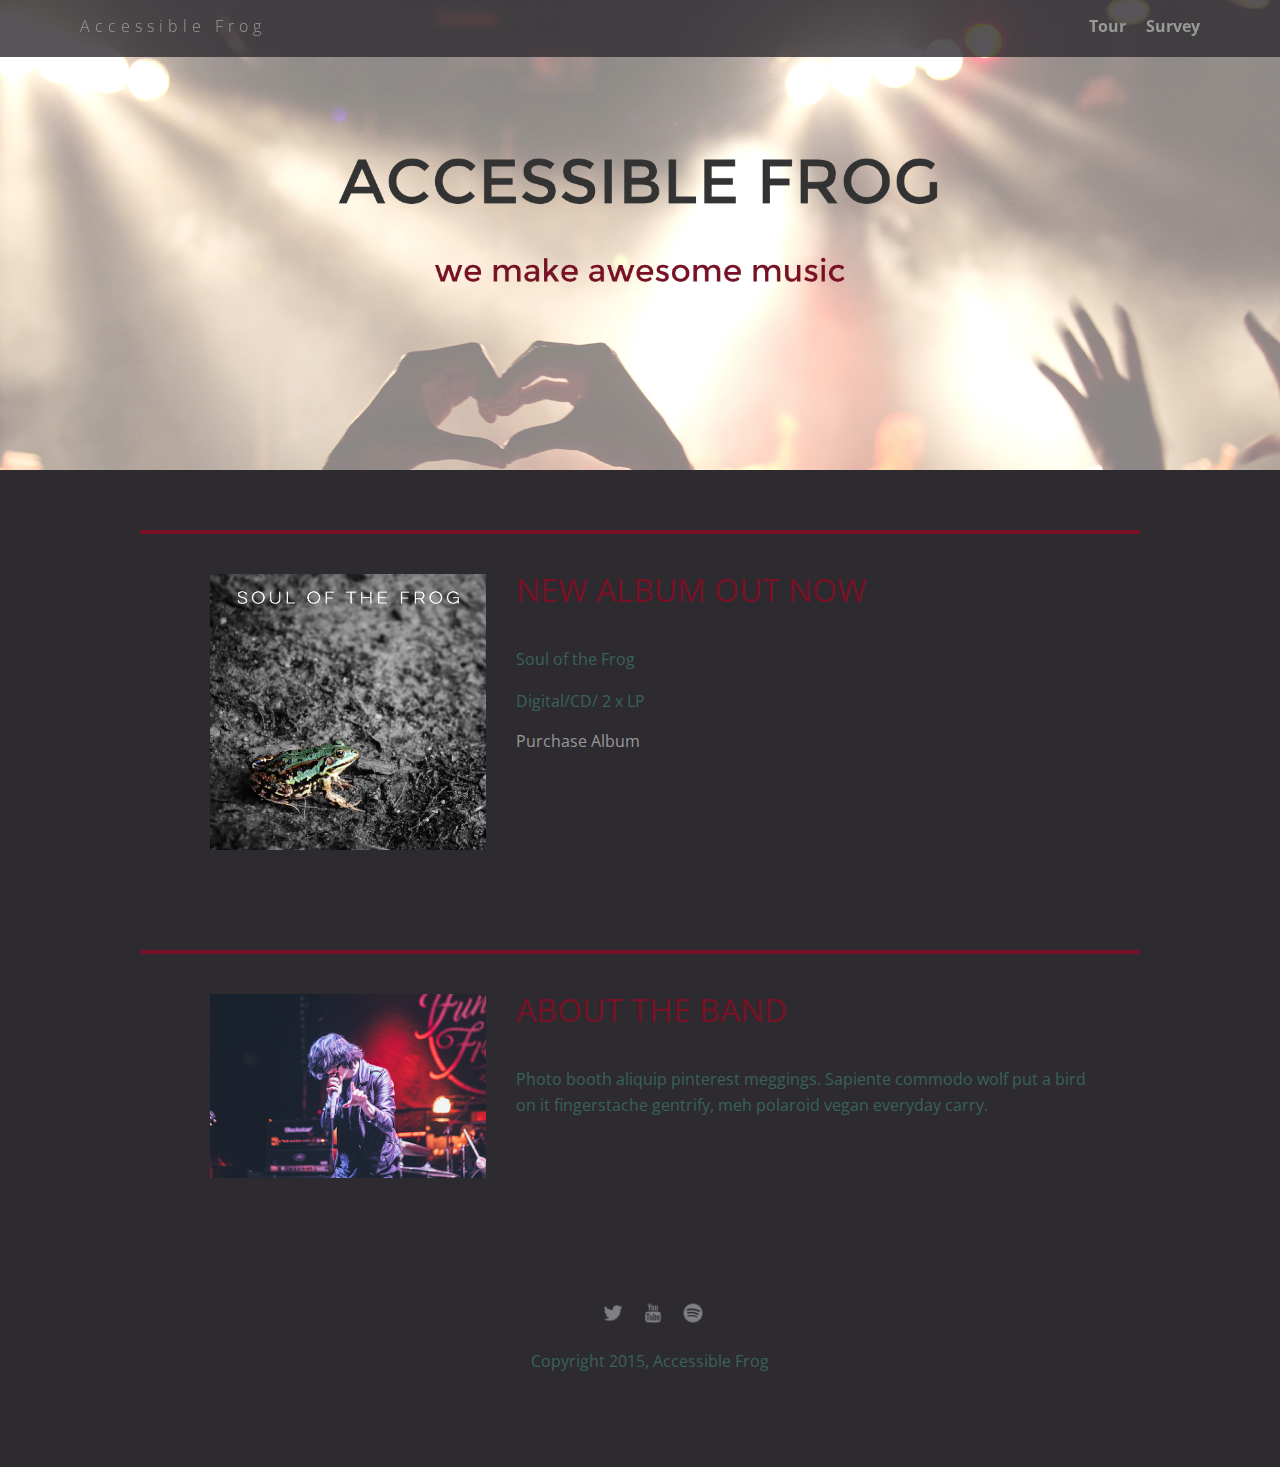
==== index.html @ b2b92a9b "upload starter files" ====
<!doctype html>
<html>
  <head>
      <meta charset="utf-8">
      <link href="css/styles.css" rel="stylesheet" type="text/css" />
      <meta name="viewport" content="width=device-width, initial-scale=1, maximum-scale=1, user-scalable=0"/>
      <link href='https://fonts.googleapis.com/css?family=Open+Sans:400,300,600' rel='stylesheet' type='text/css'>
      <title>Accessible Frog</title>
  </head>

  <body>
    <div class="main-nav">
      <ul class="nav">
        <li class="name"><a href="#">Accessible Frog</a></li>
        <li><a href="tour.html">Tour</a></li>
        <li><a href="survey.html">Survey</a></li>
      </ul>
    </div>

    <header>
    </header>

    <main>
      <div class="card">
        <div class="flex">
          <img class="photo" src= "img/soul_of_the_frog.jpg">
          <div class="information">
            <p class="heading">New album out now</p>
            <p>Soul of the Frog</p>
            <p>Digital/CD/ 2 x LP</p>
            <a href="#" class="buy">Purchase Album</a>
          </div>
        </div>
      </div>

      <div class="card">
        <div class="flex">
          <img class="photo" src= "img/lead_singer.jpg">
          <div class="information">
            <p class="heading">About the band</p>
            <p>Photo booth aliquip pinterest meggings. Sapiente commodo wolf put a bird on it fingerstache gentrify, meh polaroid vegan everyday carry.</p>
          </div>
        </div>
      </div>
    </main>

    <footer>
      <ul>
        <li><a href="#" class="social twitter"></a></li>
        <li><a href="#" class="social youtube"></a></li>
        <li><a href="#" class="social spotify"></a></li>
      </ul>
      <p class="copyright">Copyright 2015, Accessible Frog</p>
    </footer>

  </body>
</html>
---- css/styles.css ----
/* Global Layout Set-up */
* {
  box-sizing: border-box;
}

body {
  margin: 0;
  padding: 0;
  text-align: center;
  font-family: 'Open Sans', sans-serif;
  color: #3A6355;
  background: #2d2b30;
}

/* Link Styles */

a {
  text-decoration: none;
  color: #999;
}

a:hover {
  color: #999;
}

/* Section Styles */

.main-nav {
  width: 100%;
  background: rgba(45, 43, 48, 0.8);
  min-height: 30px;
  padding: 10px;
  position: fixed;
  text-align: center;
}

.nav {
  display: flex;
  justify-content: space-around;
  font-weight: 700;
  list-style-type: none;
  margin: 0 auto;
  padding: 0;
}

.nav .name {
  display: block;
  margin-right: auto;
  color: white;
  letter-spacing: 5px;
}

.nav li {
  padding: 5px 10px 10px 10px;
}

.nav a {
  transition: all .5s;
}

.nav a:hover {
  color: white
}

header {
  text-align: center;
  background: url('../img/concert02_with_text.jpg') no-repeat top center ;
  background-size: cover;
  overflow: hidden;
  padding-top: 60px;
  height: 350px;
}

.tag {
  color: black;
  padding: 10px;
  letter-spacing: 5px;
}

.name{
  font-weight: 300;
}

header .name{
  font-size: 3em;
}
.tagline {
  font-weight: 600;
  padding: 20px;
  text-transform: uppercase;
  color: #781125
}

.card {
  margin: 30px;
  padding: 20px 40px 40px;
  text-align: left;
  border-top: 4px solid #781125;
  clear: both;
}
.card:hover {
  border-color: #96731A;
}


.photo{
  display: block;
  width: 200px;
  height: 0%;
  margin: 0 auto;
}

.information{
  width: 100%;
  text-align: center;
  /*display: inline-block;
  position: absolute;*/
}

.heading{
  font-size: 2em;
  text-transform: uppercase;
  color: #781125;
  margin-top: 10px;
}

/* Footer styles */

footer {
  width: 100%;
  min-height: 30px;
  padding: 20px 0 40px 20px;
}

footer .copyright {
  top: -8px;
  font-size: .75em;
}

footer ul {
  list-style-type: none;
  margin: 0;
  padding: 0;
}

footer ul li {
  display: inline-block;
}

a.social {
  display: inline-block;
  margin-left: 5px;
  width: 30px;
  height: 30px;
  background-size: 30px 30px;
  opacity: .4;
  transition: all .5s;
}

a.twitter {
  background-image: url(../img/twitter-32.png);
}

a.youtube {
  background-image: url(../img/youtube-32.png);
}

a.spotify {
  background-image: url(../img/spotify-32.png);
}

a.social:hover {
  opacity: 1;
}
.clearfix {
  clear: both;
}

/* Styles for larger screens */
@media screen and (min-width: 840px) {

  .flex {
    display: -ms-flexbox;      /* TWEENER - IE 10 */
    display: flex;
    max-width: 1200px;
    -ms-flex-pack: distribute;
  }

  header {
    min-height: 470px;
  }

  .nav {
    max-width: 1200px;
    padding: 0 30px;
  }


  main {
    padding-top: 20px;
  }

  main p {
    line-height: 1.6em;
  }

  .card{
    margin: 40px auto;
    padding: 20px 40px 40px;
    width: 80%;
    max-width: 1000px;
  }

  .photo{
    width: 30%;
    margin: 20px 30px;
  }

  .information{
    text-align: left;
  }

  footer {
    font-size: 1.3em;
    max-width: 1200px;
    margin: 40px auto;
  }
}
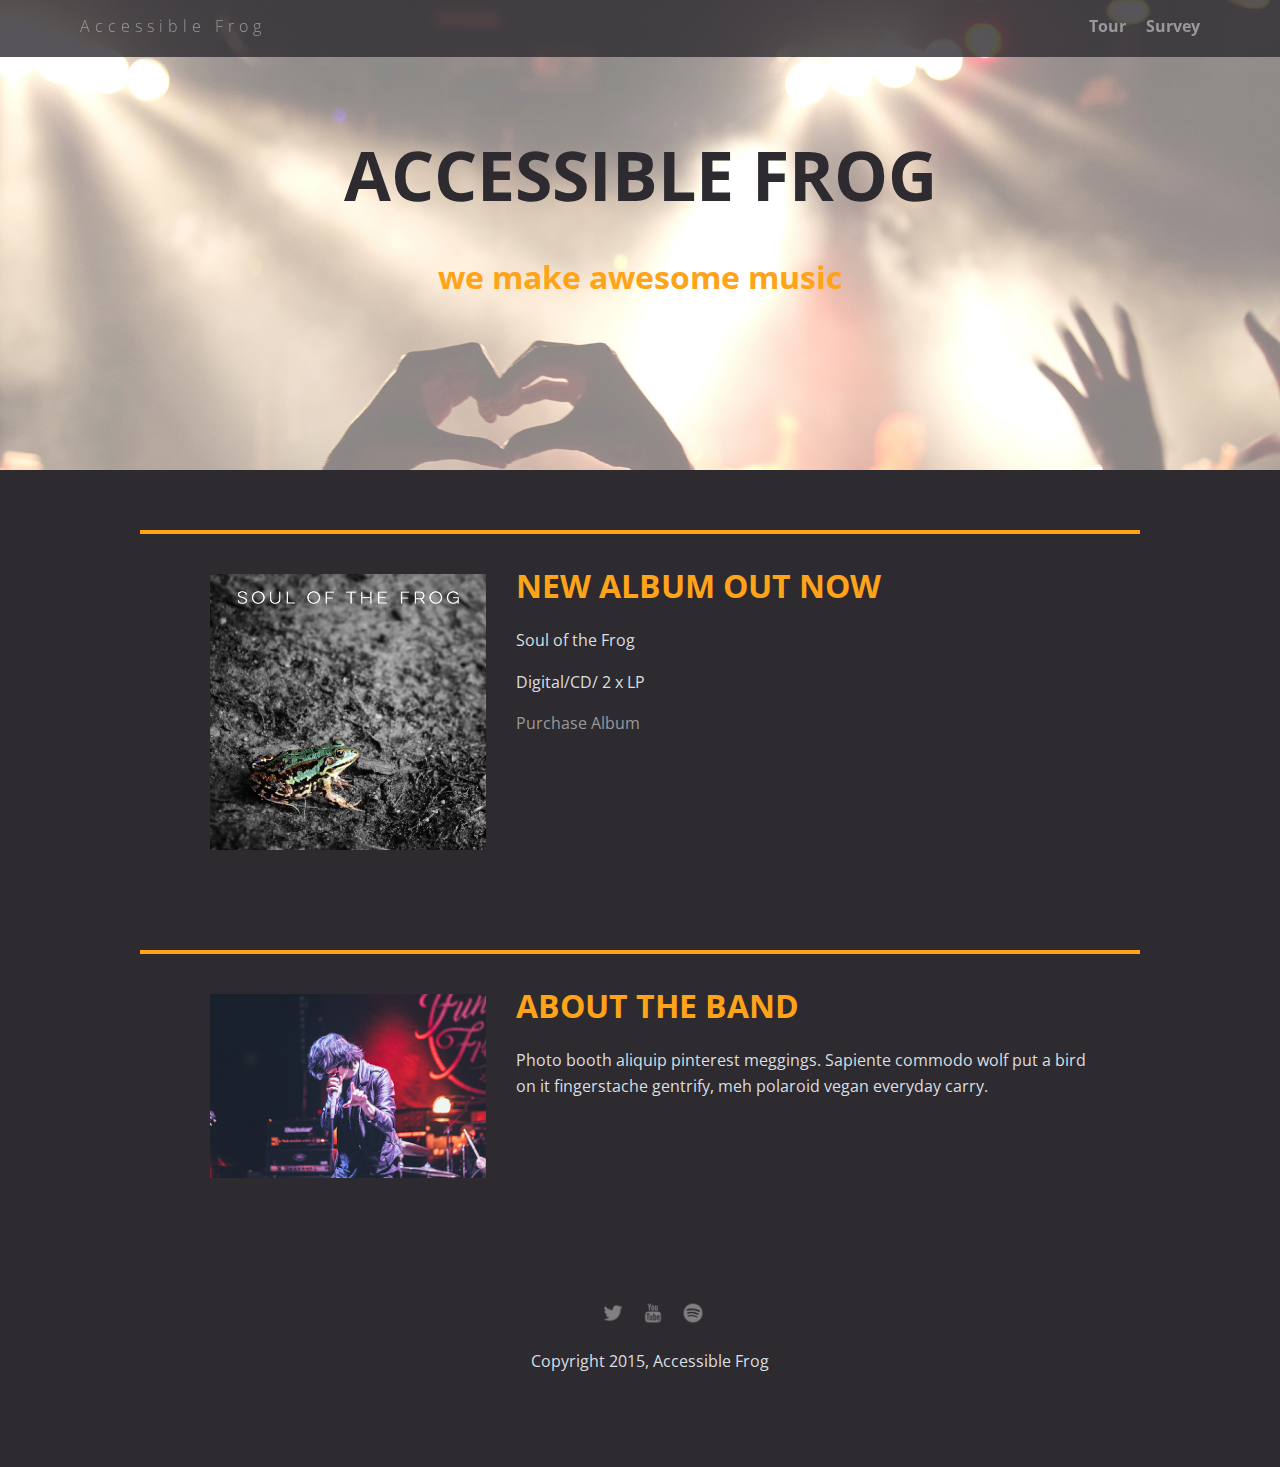
==== commit c47903ee: "1st commit" ====
--- a/index.html
+++ b/index.html
@@ -1,5 +1,5 @@
 <!doctype html>
-<html>
+<html lang="en">
   <head>
       <meta charset="utf-8">
       <link href="css/styles.css" rel="stylesheet" type="text/css" />
@@ -18,14 +18,16 @@
     </div>
 
     <header>
+      <h1 class="page-heading">Accessible Frog</h1>
+      <h2 class="page-subheading">we make awesome music</h2>
     </header>
 
     <main>
       <div class="card">
         <div class="flex">
-          <img class="photo" src= "img/soul_of_the_frog.jpg">
+          <img class="photo" src= "img/soul_of_the_frog.jpg" alt="soul of the frog">
           <div class="information">
-            <p class="heading">New album out now</p>
+            <h1 class="heading">New album out now</h1>
             <p>Soul of the Frog</p>
             <p>Digital/CD/ 2 x LP</p>
             <a href="#" class="buy">Purchase Album</a>
@@ -35,9 +37,9 @@
 
       <div class="card">
         <div class="flex">
-          <img class="photo" src= "img/lead_singer.jpg">
+          <img class="photo" src= "img/lead_singer.jpg" alt="lead singer">
           <div class="information">
-            <p class="heading">About the band</p>
+            <h1 class="heading">About the band</h1>
             <p>Photo booth aliquip pinterest meggings. Sapiente commodo wolf put a bird on it fingerstache gentrify, meh polaroid vegan everyday carry.</p>
           </div>
         </div>
--- a/css/styles.css
+++ b/css/styles.css
@@ -8,7 +8,7 @@
   padding: 0;
   text-align: center;
   font-family: 'Open Sans', sans-serif;
-  color: #3A6355;
+  color: #dadfe1;
   background: #2d2b30;
 }
 
@@ -64,13 +64,24 @@
 
 header {
   text-align: center;
-  background: url('../img/concert02_with_text.jpg') no-repeat top center ;
+  background: url('../img/concert02_no_text.jpg') no-repeat top center ;
   background-size: cover;
   overflow: hidden;
   padding-top: 60px;
   height: 350px;
 }
 
+.page-heading {
+  margin-bottom: .5em;
+  font-size: 3.25rem;
+  text-transform: uppercase;
+  color: #2d2b30;
+}
+
+.page-subheading {
+  color: #FFA319;
+}
+
 .tag {
   color: black;
   padding: 10px;
@@ -88,18 +99,18 @@
   font-weight: 600;
   padding: 20px;
   text-transform: uppercase;
-  color: #781125
+  color: #FFA319;
 }
 
 .card {
   margin: 30px;
   padding: 20px 40px 40px;
   text-align: left;
-  border-top: 4px solid #781125;
+  border-top: 4px solid #FFA319;
   clear: both;
 }
 .card:hover {
-  border-color: #96731A;
+  border-color: #FFCB7F;
 }
 
 
@@ -120,7 +131,7 @@
 .heading{
   font-size: 2em;
   text-transform: uppercase;
-  color: #781125;
+  color: #FFA319;
   margin-top: 10px;
 }
 
@@ -190,6 +201,19 @@
     min-height: 470px;
   }
 
+  .page-heading {
+    margin-top: 1em;
+    margin-bottom: .5em;
+    font-size: 4.25rem;
+    text-transform: uppercase;
+    color: #2d2b30;
+  }
+
+  .page-subheading {
+    font-size: 2rem;
+    color: #FFA319;
+  }
+
   .nav {
     max-width: 1200px;
     padding: 0 30px;
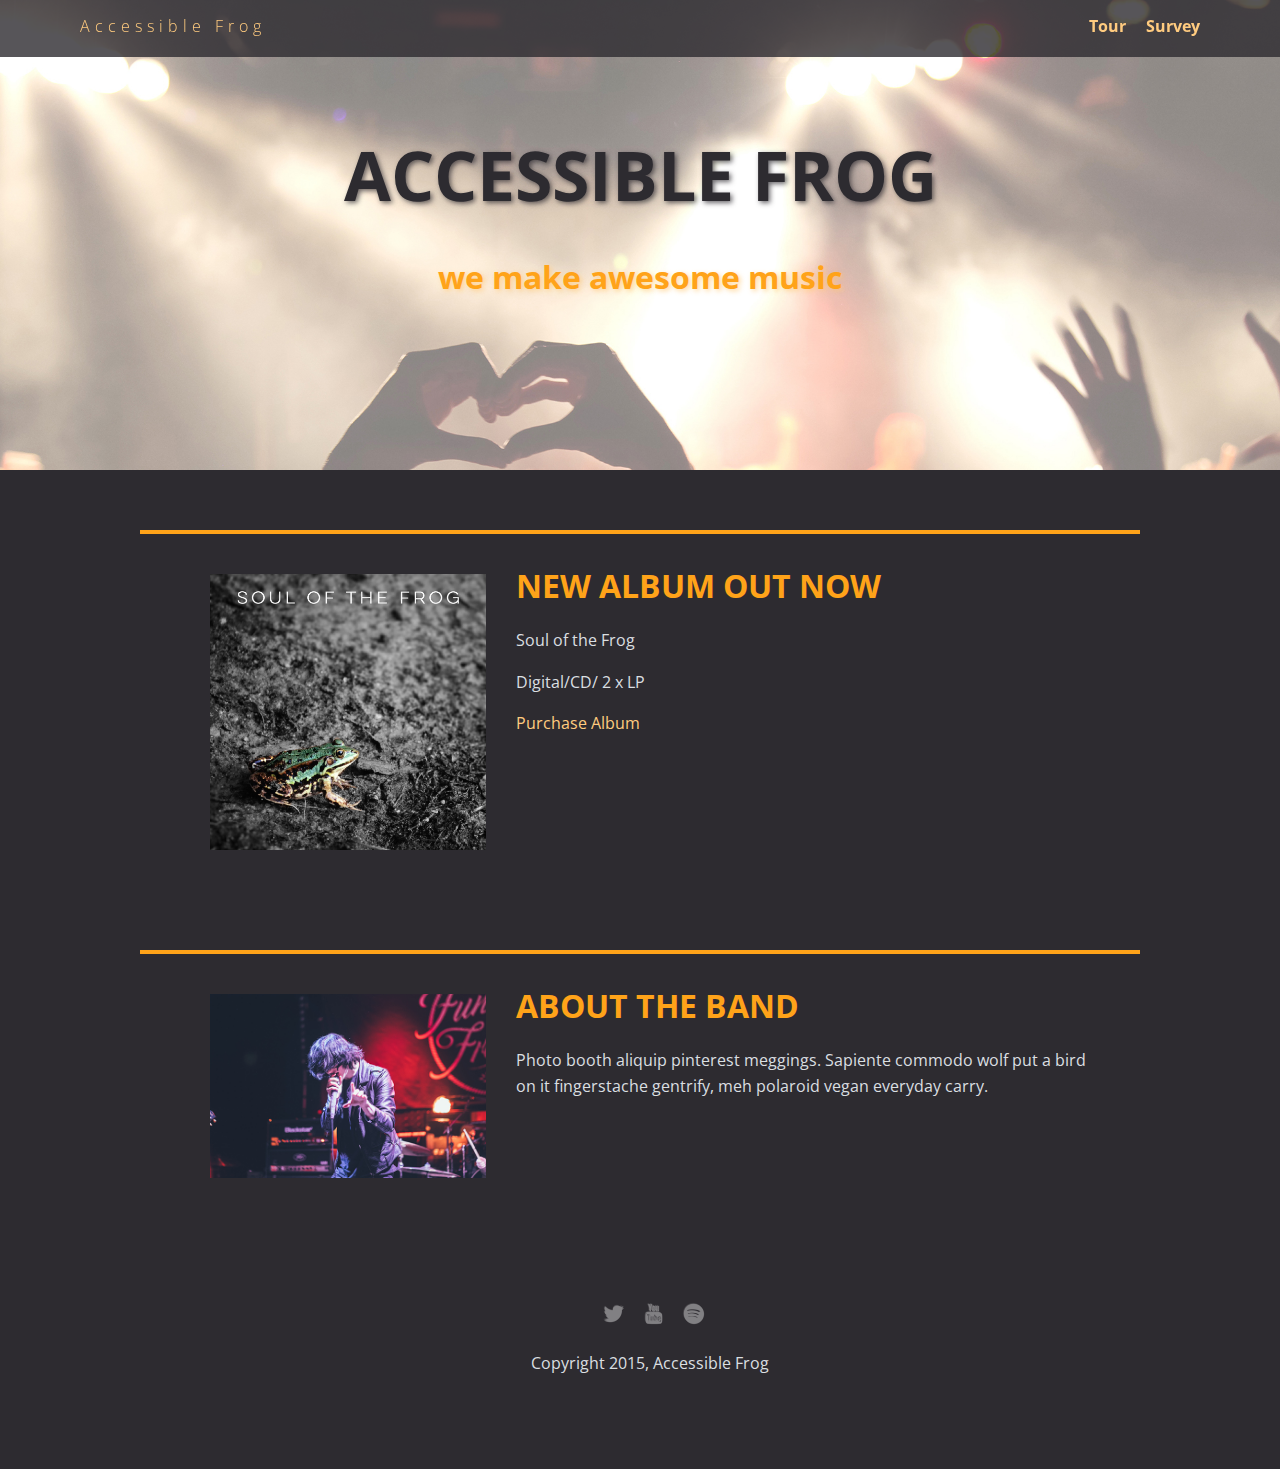
==== commit b9dab0f5: "links update" ====
--- a/index.html
+++ b/index.html
@@ -48,9 +48,21 @@
 
     <footer>
       <ul>
-        <li><a href="#" class="social twitter"></a></li>
-        <li><a href="#" class="social youtube"></a></li>
-        <li><a href="#" class="social spotify"></a></li>
+        <li>
+          <a href="#" class="social twitter">
+            <img src= "img/twitter-32.png" alt="twitter">
+          </a>
+        </li>
+        <li>
+          <a href="#" class="social youtube">
+            <img src= "img/youtube-32.png" alt="youtube">
+          </a>
+        </li>
+        <li>
+          <a href="#" class="social spotify">
+            <img src= "img/spotify-32.png" alt="spotify">
+          </a>
+        </li>
       </ul>
       <p class="copyright">Copyright 2015, Accessible Frog</p>
     </footer>
--- a/css/styles.css
+++ b/css/styles.css
@@ -16,11 +16,11 @@
 
 a {
   text-decoration: none;
-  color: #999;
+  color: #FFCB7F;
 }
 
 a:hover {
-  color: #999;
+  color: #FFE0B7;
 }
 
 /* Section Styles */
@@ -76,10 +76,12 @@
   font-size: 3.25rem;
   text-transform: uppercase;
   color: #2d2b30;
+  text-shadow: 2px 2px 5px rgba(45, 43, 48, 0.7);
 }
 
 .page-subheading {
   color: #FFA319;
+  text-shadow: 2px 2px 5px rgba(255, 203, 121, .7);
 }
 
 .tag {
@@ -107,10 +109,12 @@
   padding: 20px 40px 40px;
   text-align: left;
   border-top: 4px solid #FFA319;
+  transition: .5s;
   clear: both;
 }
+
 .card:hover {
-  border-color: #FFCB7F;
+  box-shadow: 3px 3px 15px rgba(255, 203, 121, .7);
 }
 
 
@@ -205,13 +209,10 @@
     margin-top: 1em;
     margin-bottom: .5em;
     font-size: 4.25rem;
-    text-transform: uppercase;
-    color: #2d2b30;
   }
 
   .page-subheading {
     font-size: 2rem;
-    color: #FFA319;
   }
 
   .nav {
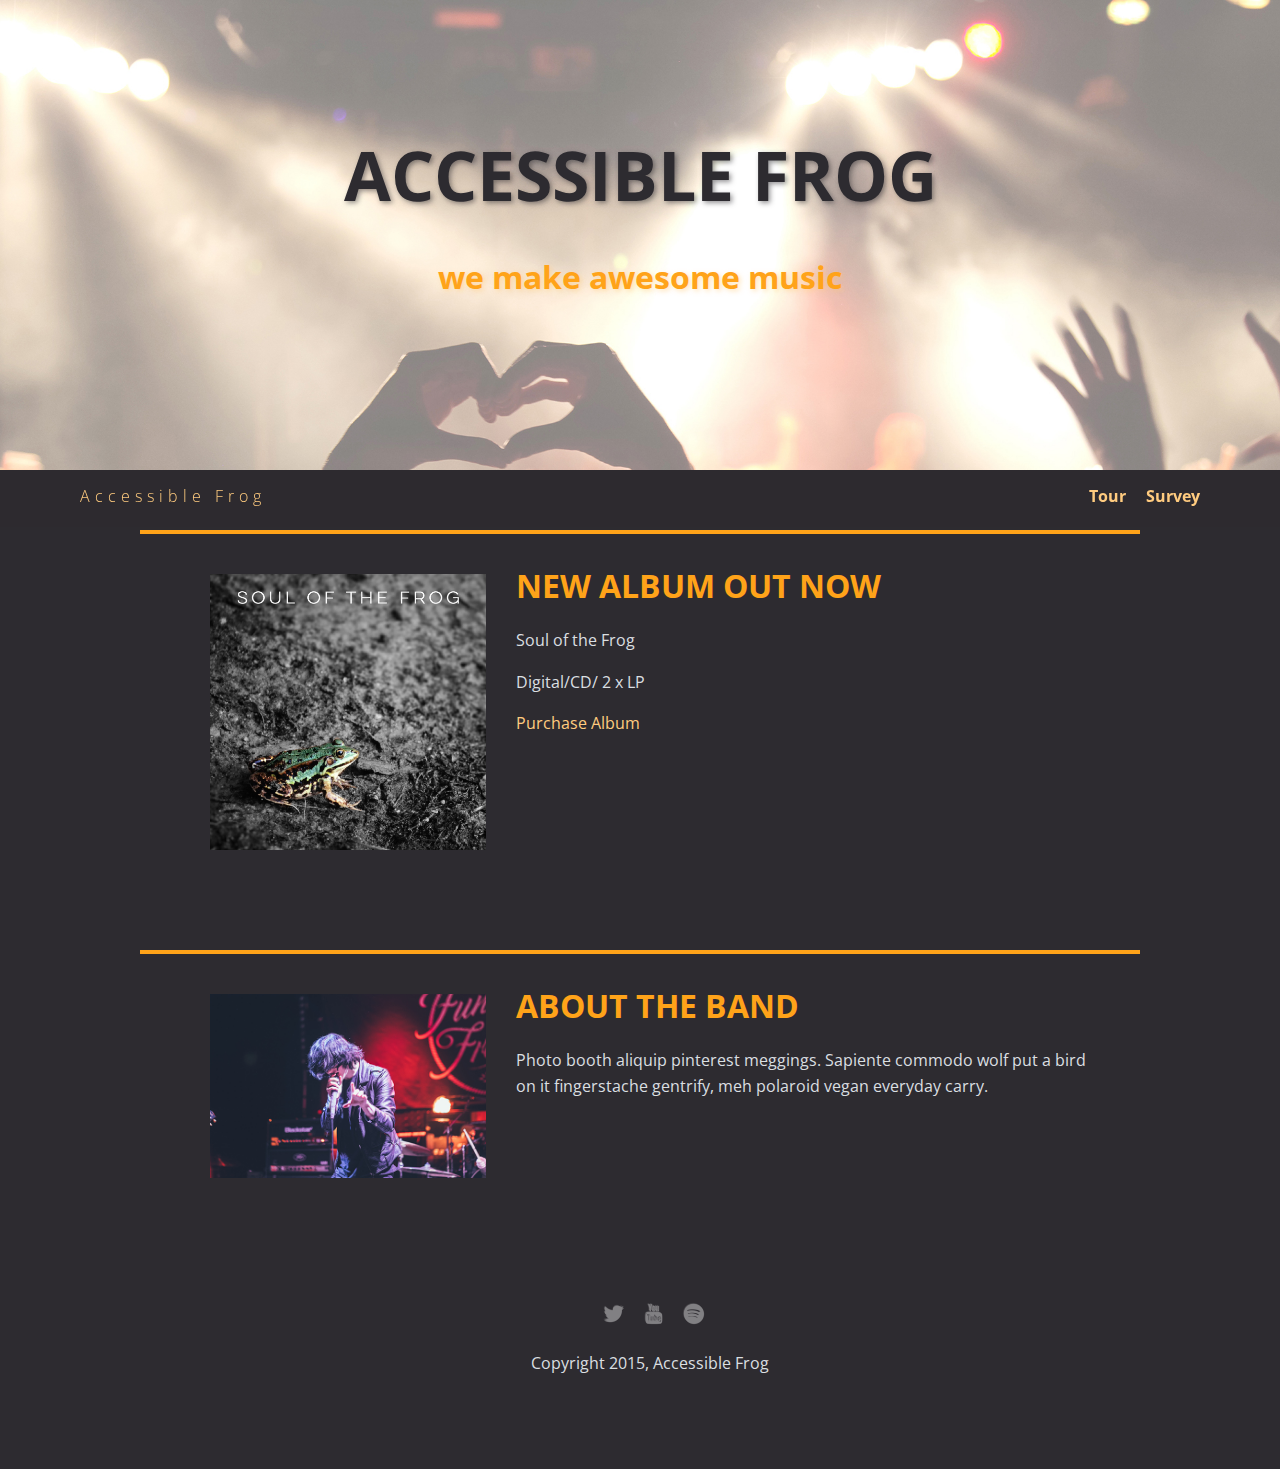
==== commit f470f194: "refactor forms" ====
--- a/index.html
+++ b/index.html
@@ -1,28 +1,28 @@
 <!doctype html>
 <html lang="en">
   <head>
-      <meta charset="utf-8">
-      <link href="css/styles.css" rel="stylesheet" type="text/css" />
-      <meta name="viewport" content="width=device-width, initial-scale=1, maximum-scale=1, user-scalable=0"/>
-      <link href='https://fonts.googleapis.com/css?family=Open+Sans:400,300,600' rel='stylesheet' type='text/css'>
-      <title>Accessible Frog</title>
+    <meta charset="utf-8">
+    <link href="css/styles.css" rel="stylesheet" type="text/css" />
+    <meta name="viewport" content="width=device-width, initial-scale=1, maximum-scale=1, user-scalable=0"/>
+    <link href='https://fonts.googleapis.com/css?family=Open+Sans:400,300,600' rel='stylesheet' type='text/css'>
+    <title>Accessible Frog</title>
   </head>
 
   <body>
-    <div class="main-nav">
+    <header role="banner">
+      <h1 class="page-heading">Accessible Frog</h1>
+      <h2 class="page-subheading">we make awesome music</h2>
+    </header>
+
+    <nav class="main-nav" role="navigation">
       <ul class="nav">
         <li class="name"><a href="#">Accessible Frog</a></li>
         <li><a href="tour.html">Tour</a></li>
         <li><a href="survey.html">Survey</a></li>
       </ul>
-    </div>
+    </nav>
 
-    <header>
-      <h1 class="page-heading">Accessible Frog</h1>
-      <h2 class="page-subheading">we make awesome music</h2>
-    </header>
-
-    <main>
+    <main role="main">
       <div class="card">
         <div class="flex">
           <img class="photo" src= "img/soul_of_the_frog.jpg" alt="soul of the frog">
--- a/css/styles.css
+++ b/css/styles.css
@@ -76,12 +76,12 @@
   font-size: 3.25rem;
   text-transform: uppercase;
   color: #2d2b30;
-  text-shadow: 2px 2px 5px rgba(45, 43, 48, 0.7);
+  text-shadow: 2px 2px 5px rgba(45, 43, 48, 0.5);
 }
 
 .page-subheading {
   color: #FFA319;
-  text-shadow: 2px 2px 5px rgba(255, 203, 121, .7);
+  text-shadow: 2px 2px 5px rgba(255, 203, 121, .5);
 }
 
 .tag {
@@ -105,8 +105,8 @@
 }
 
 .card {
-  margin: 30px;
-  padding: 20px 40px 40px;
+  margin: 2em;
+  padding: 1.5em;
   text-align: left;
   border-top: 4px solid #FFA319;
   transition: .5s;
@@ -114,7 +114,8 @@
 }
 
 .card:hover {
-  box-shadow: 3px 3px 15px rgba(255, 203, 121, .7);
+  transform: translateY(-3px);
+  box-shadow: 3px 3px 15px rgba(255, 203, 121, .5);
 }
 
 
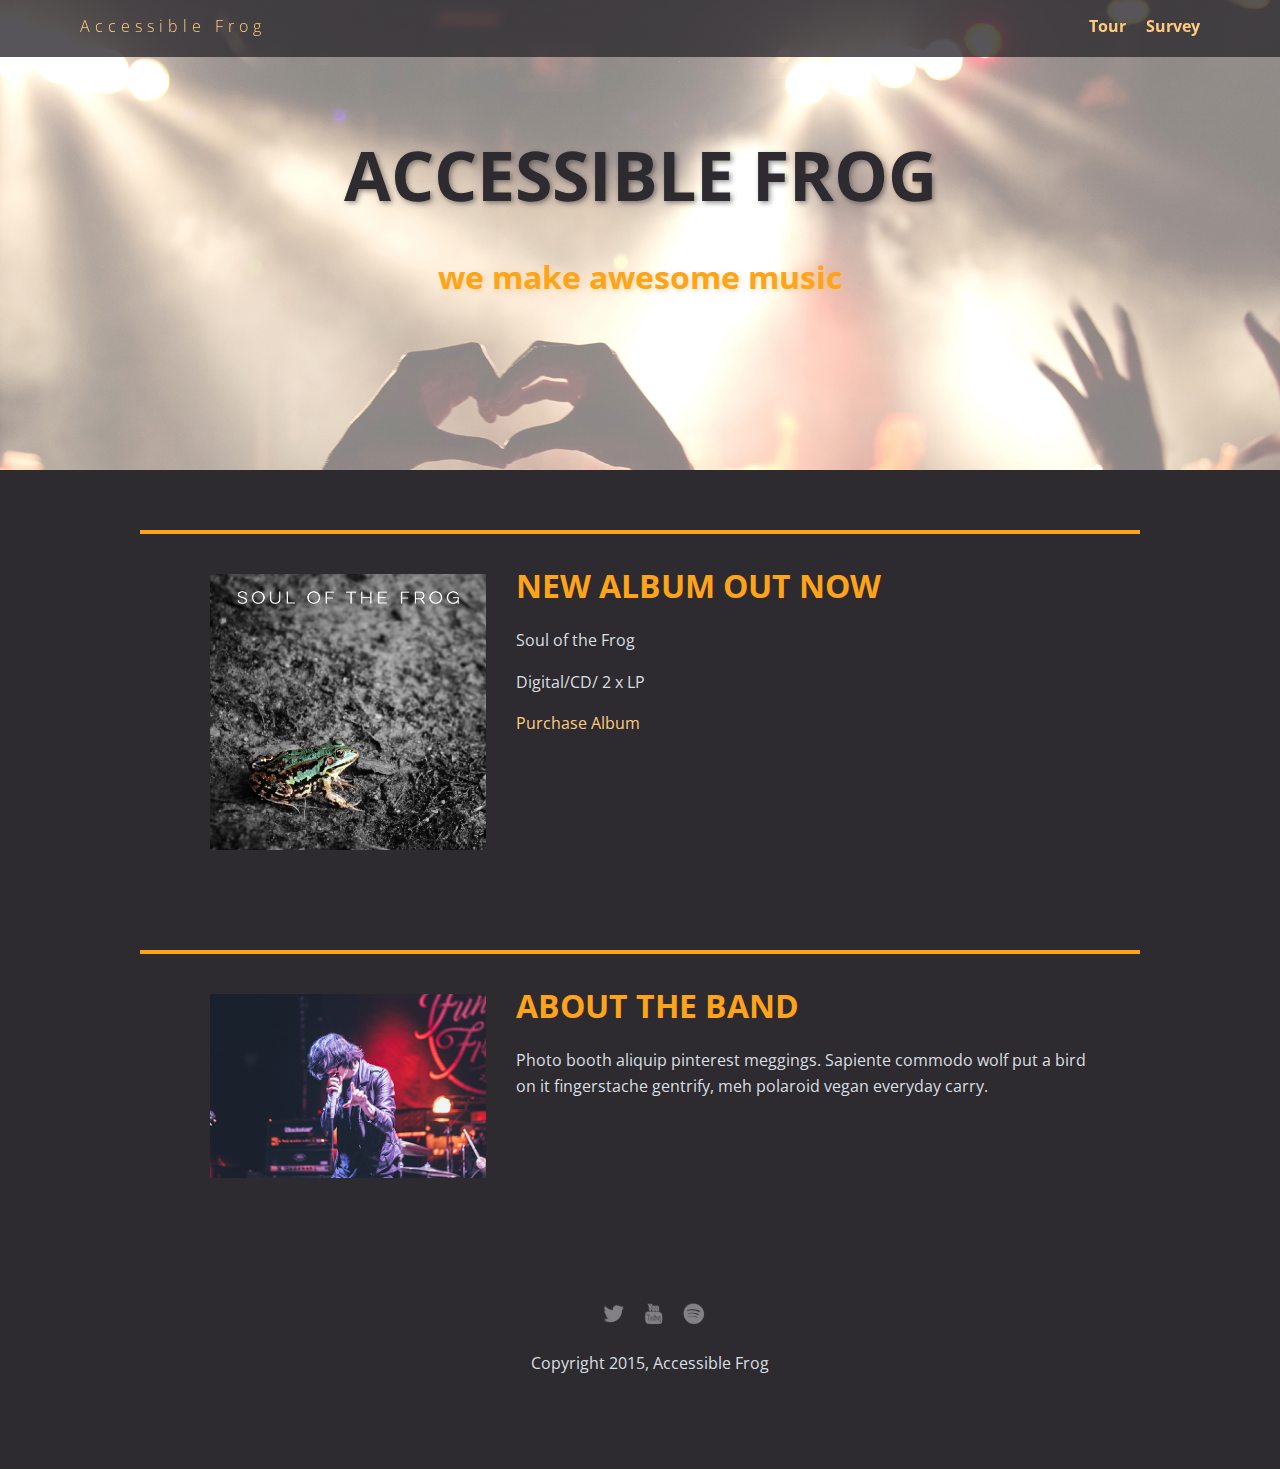
==== commit 8b1d8a02: "ready to submit" ====
--- a/index.html
+++ b/index.html
@@ -46,7 +46,7 @@
       </div>
     </main>
 
-    <footer>
+    <footer role="contentinfo">
       <ul>
         <li>
           <a href="#" class="social twitter">
--- a/css/styles.css
+++ b/css/styles.css
@@ -31,7 +31,9 @@
   min-height: 30px;
   padding: 10px;
   position: fixed;
-  text-align: center;
+  top: 0;
+  text-align: center;
+  z-index: 10;
 }
 
 .nav {
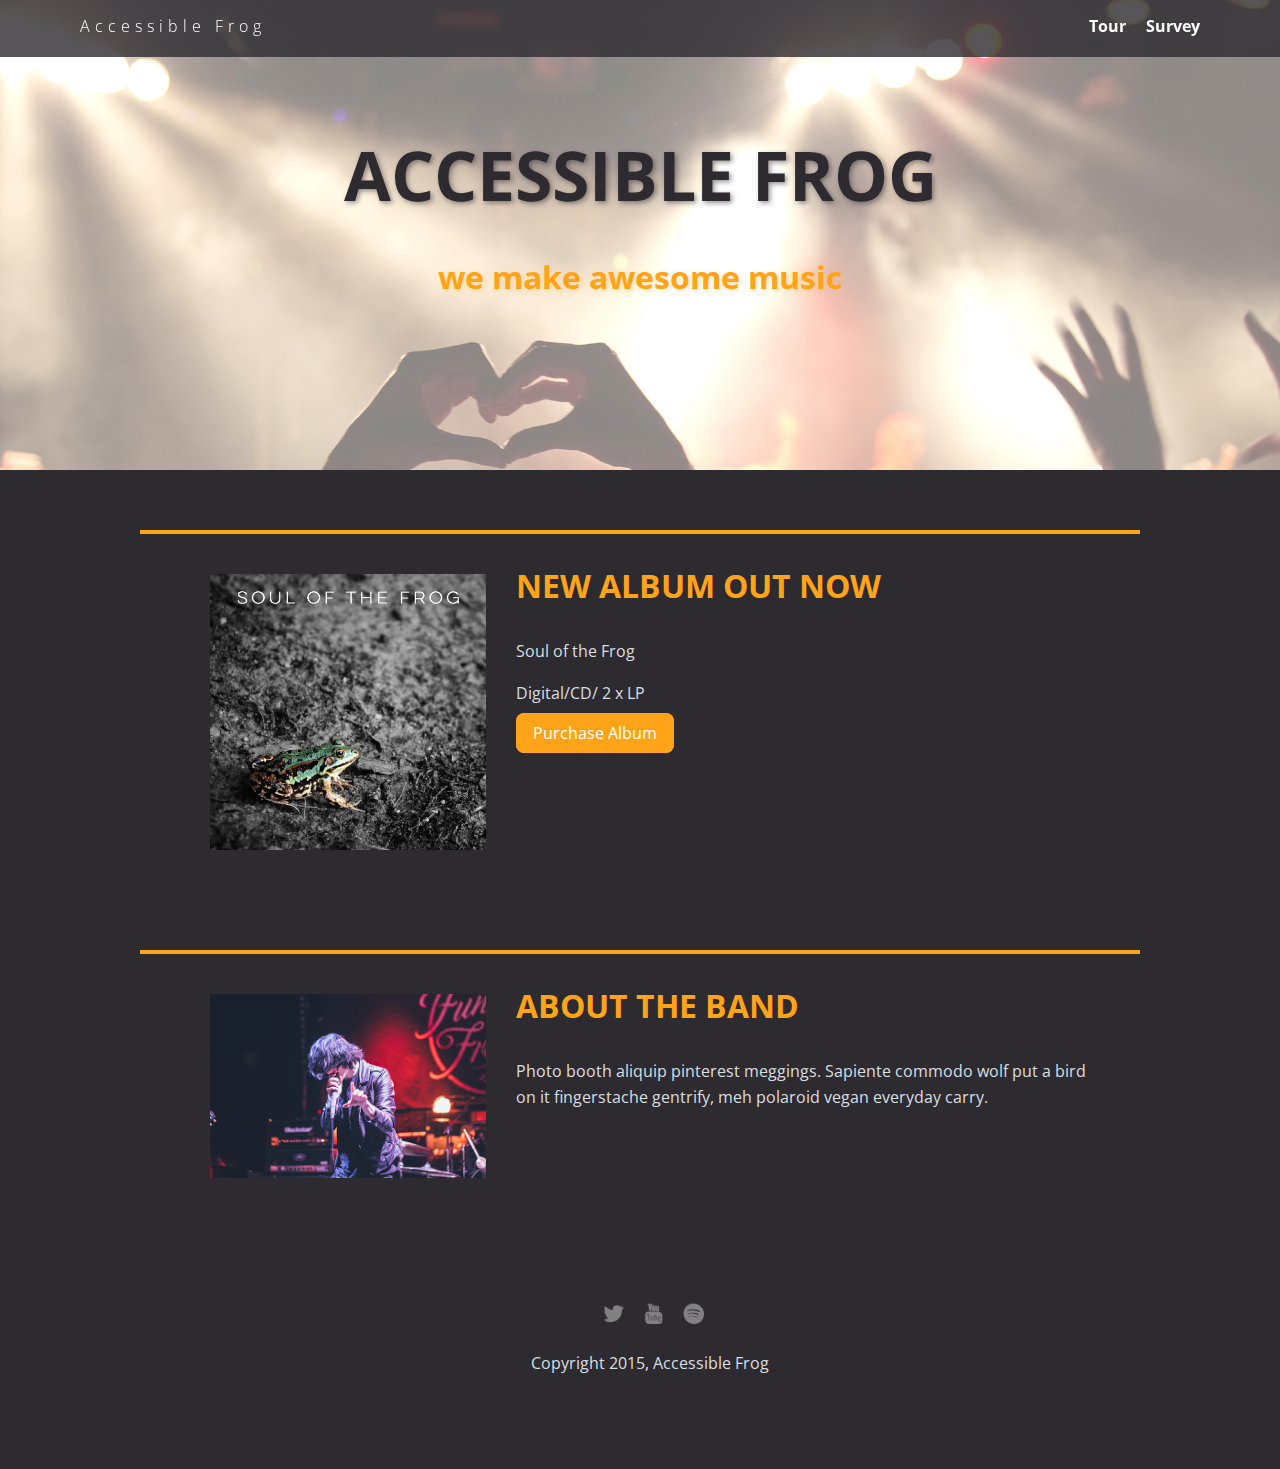
==== commit 34737bd3: "changed link css & refactored html structure for form" ====
--- a/index.html
+++ b/index.html
@@ -27,7 +27,7 @@
         <div class="flex">
           <img class="photo" src= "img/soul_of_the_frog.jpg" alt="soul of the frog">
           <div class="information">
-            <h1 class="heading">New album out now</h1>
+            <h3 class="heading">New album out now</h1>
             <p>Soul of the Frog</p>
             <p>Digital/CD/ 2 x LP</p>
             <a href="#" class="buy">Purchase Album</a>
@@ -39,7 +39,7 @@
         <div class="flex">
           <img class="photo" src= "img/lead_singer.jpg" alt="lead singer">
           <div class="information">
-            <h1 class="heading">About the band</h1>
+            <h3 class="heading">About the band</h1>
             <p>Photo booth aliquip pinterest meggings. Sapiente commodo wolf put a bird on it fingerstache gentrify, meh polaroid vegan everyday carry.</p>
           </div>
         </div>
--- a/css/styles.css
+++ b/css/styles.css
@@ -16,11 +16,25 @@
 
 a {
   text-decoration: none;
-  color: #FFCB7F;
+  color: #fff;
+  transition: .25s;
 }
 
 a:hover {
-  color: #FFE0B7;
+  color: #FFA319;
+}
+
+.buy {
+  padding: .5em 1em;
+  color: #fff;
+  background-color: #FFA319;
+  border: 1px solid #FFA319;
+  border-radius: .5em;
+}
+
+.buy:hover {
+  color: #FFA319;
+  background-color: #fff;
 }
 
 /* Section Styles */
@@ -61,7 +75,7 @@
 }
 
 .nav a:hover {
-  color: white
+  color: #FFA319;
 }
 
 header {
